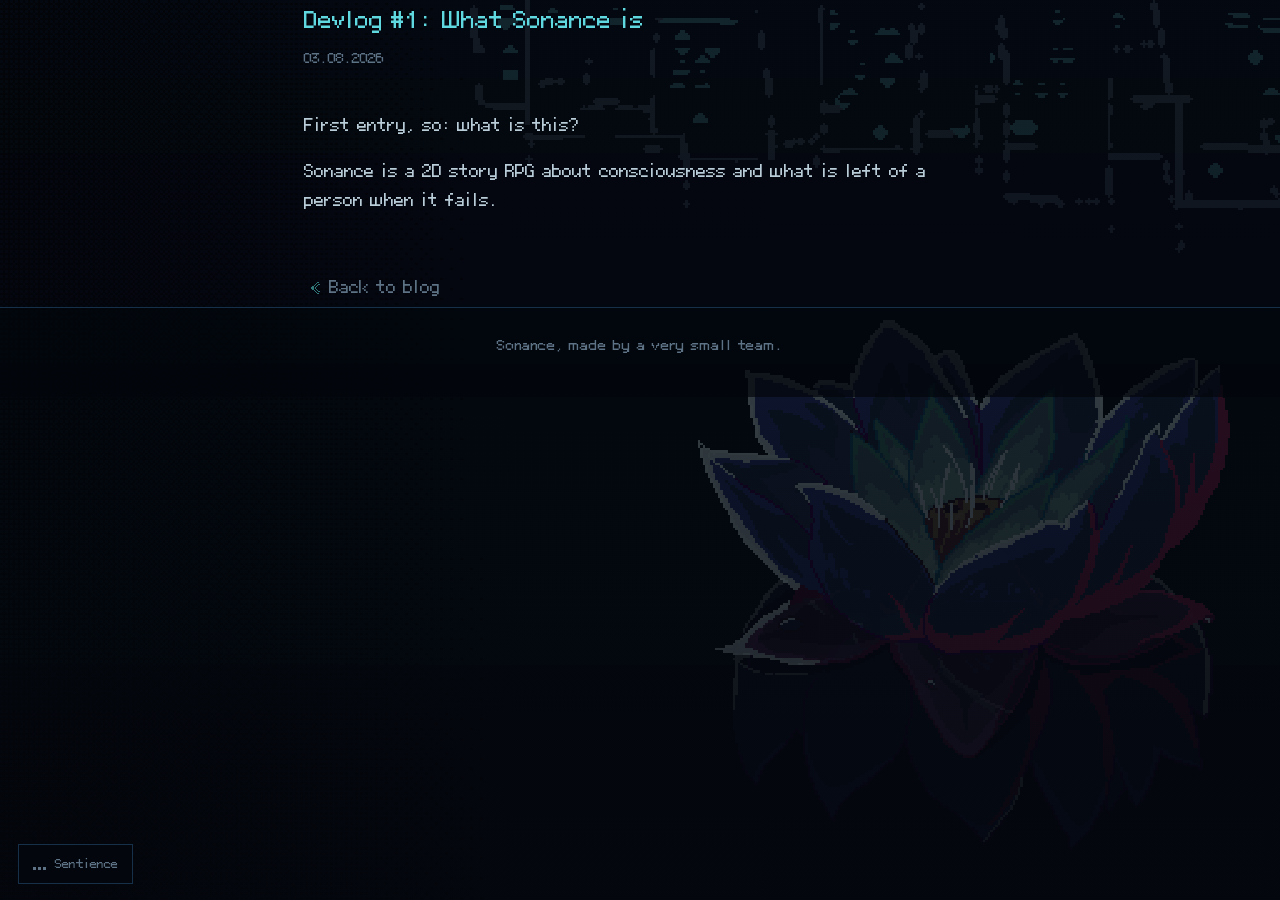
==== posts/first-devlog.html @ a4e60236 "aware" ====
<!doctype html>
<html lang="en">
<head>
<meta charset="utf-8">
<meta name="viewport" content="width=device-width, initial-scale=1">
<title>Devlog #1: What Sonance is</title>
<meta name="description" content="A short introduction to Sonance and what we are building.">
<link rel="icon" href="../assets/icon.png">
<link rel="stylesheet" href="../style.css">
</head>
<body>

<div class="lotus-reflection"></div>
<div class="lotus"></div>


<div id="page" class="visible">
  <main class="wrap">
    <article>
      <h1>Devlog #1: What Sonance is</h1>
      <p class="meta">03.08.2026</p>

      <p>First entry, so: what is this?</p>

      <p>Sonance is a 2D story RPG about consciousness and what is left of a person when it fails.</p>

      <a class="back" href="../blog.html">Back to blog</a>
    </article>
  </main>

  <footer>
    <div class="wrap">Sonance, made by a very small team.</div>
  </footer>
</div>


<button class="player" id="play" type="button" aria-pressed="false">
  <span class="bars"><span></span><span></span><span></span></span>
  Sentience
</button>
<audio id="track" src="../assets/music/sentience.mp3" loop preload="none"></audio>

<script src="../site.js"></script>
</body>
</html>
---- style.css ----
@font-face{font-family:Boutique;src:url(assets/fonts/BoutiqueBitmap9x9_1.9.ttf) format("truetype");font-weight:400;font-display:block}@font-face{font-family:Boutique;src:url(assets/fonts/BoutiqueBitmap9x9_Bold_1.9.ttf) format("truetype");font-weight:700;font-display:block}@font-face{font-family:Abaddon;src:url(assets/fonts/Abaddon-Bold.ttf) format("truetype");font-weight:700;font-display:block}@font-face{font-family:Fracture;src:url(assets/fonts/boldspixels.ttf) format("truetype");font-display:block}:root{--bg: #04070d;--panel: #080d16;--line: #16304a;--cyan: #5fd8e0;--cyan-dim: #2f7f8a;--text: #b9cdd8;--text-dim: #5d7385}*{box-sizing:border-box}html,body{margin:0;padding:0;overflow-x:hidden}body{background:var(--bg);color:var(--text);font-family:Boutique,ui-monospace,monospace;font-size:17px;line-height:1.7;-webkit-font-smoothing:none;image-rendering:pixelated;cursor:url(assets/cursor.png) 4 2,auto}a,button,.choices button{cursor:url(assets/cursor.png) 4 2,pointer}body:before{content:"";position:fixed;inset:0;z-index:-2;background:url(assets/mainmenu_bg.png) center / cover no-repeat;opacity:.5}.lotus,.lotus-reflection{position:fixed;inset:0;z-index:-2;background-position:center;background-size:cover;background-repeat:no-repeat;pointer-events:none}.lotus{background-image:url(assets/mainmenu_lotus.png);opacity:.5;animation:sway 7s ease-in-out infinite alternate}.lotus-reflection{background-image:url(assets/mainmenu_lotus_reflection.png);opacity:.22;animation:sway-reflection 7s ease-in-out infinite alternate}@keyframes sway{0%{transform:translate(-7px,1px) rotate(-.25deg)}to{transform:translate(7px,-1px) rotate(.25deg)}}@keyframes sway-reflection{0%{transform:translate(-10px,-1px) rotate(.3deg) scaleY(1.01)}to{transform:translate(10px,1px) rotate(-.3deg) scaleY(.99)}}body:after{content:"";position:fixed;inset:0;z-index:-1;background:linear-gradient(#04070d59,#04070dd1)}a{color:var(--cyan);text-decoration:none}#intro{position:fixed;inset:0;z-index:50;background:#000;display:flex;align-items:flex-end;justify-content:center;padding:0 4vw 4vh}#intro.done{opacity:0;pointer-events:none;transition:opacity .9s ease}.dbox{position:relative;width:100%;max-width:680px;min-height:172px;display:flex;flex-direction:column;align-items:center;justify-content:center;padding:34px 12% 30px;background:url(assets/dialogueboxsprt.png) center / 100% 100% no-repeat}.dname{font-family:Boutique,monospace;font-size:clamp(14px,2.4vw,18px);color:var(--cyan);margin:0 0 6px;text-align:center}.dtext{font-family:Boutique,monospace;font-size:clamp(14px,2.5vw,18px);line-height:1.6;margin:0;color:#e7f4f8;text-align:center}.dtext.hidden{display:none}.ch{visibility:hidden}.ch.on{visibility:visible}.word{display:inline-block;white-space:pre}.shake{display:inline-block;animation:shake 90ms steps(2) infinite}@keyframes shake{0%{transform:translate(0)}50%{transform:translate(1px,-1px)}to{transform:translate(-1px,1px)}}.darrow{position:absolute;right:6%;bottom:7%;width:22px;opacity:0}.darrow.show{opacity:1;animation:bob .9s ease-in-out infinite}@keyframes bob{50%{transform:translateY(4px)}}.choices{list-style:none;margin:0;padding:0;opacity:0;pointer-events:none;transition:opacity .3s ease}.choices.show{opacity:1;animation:arm 0ms linear .35s forwards}@keyframes arm{to{pointer-events:auto}}.choices li{margin:0 0 7px;text-align:center}.choices button{display:inline-flex;align-items:center;gap:8px;background:none;border:0;padding:3px 0 3px 30px;position:relative;color:#e7f4f8;opacity:.45;font-family:Boutique,monospace;font-size:clamp(14px,2.5vw,18px);cursor:pointer;transition:opacity .12s ease,transform .12s cubic-bezier(.34,1.56,.64,1)}.choices button:before{content:"";position:absolute;left:0;top:50%;width:22px;height:16px;margin-top:-8px;background:url(assets/dialoguearrow.png) left center / contain no-repeat;opacity:0}.choices button:hover,.choices button:focus-visible{opacity:1;transform:scale(1.01);outline:0}.choices button:hover:before,.choices button:focus-visible:before{opacity:1}.skip{position:fixed;right:20px;bottom:16px;background:none;border:0;color:#33454f;font:inherit;font-size:14px;cursor:pointer}.skip:hover{color:var(--cyan-dim)}#page{opacity:0}#page.visible{opacity:1;transition:opacity 1.1s ease}.wrap{position:relative;z-index:1;max-width:720px;margin:0 auto;padding:0 24px}.hero{position:relative;min-height:66vh;display:flex;flex-direction:column;align-items:center;justify-content:flex-start;text-align:center;padding:12vh 0 8vh;border-bottom:1px solid var(--line);overflow:hidden}.torch{position:absolute;inset:0;pointer-events:none;z-index:3;background:radial-gradient(circle 210px at var(--mx, 50%) var(--my, 26%),rgba(4,7,13,0) 0%,rgba(4,7,13,.3) 45%,rgba(4,7,13,.62) 72%,rgba(4,7,13,.75) 100%);transition:background 90ms linear}.hero .logo-wrap,.hero .tagline,.hero .links{position:relative;z-index:4}.hidden-note{position:absolute;z-index:2;color:var(--cyan-dim);font-size:13px;letter-spacing:1px;max-width:220px;opacity:0;transition:opacity .26s ease}.hidden-note.lit{opacity:.72}.logo-wrap{position:relative;width:680px;max-width:92vw;animation:float 3.6s ease-in-out infinite}.logo-wrap img{position:relative;z-index:1;width:100%;height:auto;display:block}#logo-particles{position:absolute;left:0;right:0;top:50%;height:200px;margin-top:-100px;width:100%;pointer-events:none}@keyframes float{0%,to{transform:translateY(-4px)}50%{transform:translateY(4px)}}.tagline{margin:20px 0 34px;color:var(--text-dim);font-size:15px;letter-spacing:1px}.links{display:flex;flex-wrap:wrap;gap:10px;justify-content:center;margin-top:34px}.links a{border:1px solid var(--line);padding:9px 20px;color:var(--text);background:#04070d99}.links a:hover{border-color:var(--cyan);color:var(--cyan)}section{padding:60px 0}h2{font-weight:400;font-size:15px;letter-spacing:3px;text-transform:uppercase;text-align:center;color:var(--cyan-dim);margin:0 0 30px;padding-bottom:24px;background:url(assets/separator.png) bottom center / 200px auto no-repeat}.about p{margin:0 0 16px}.rot{position:relative;color:var(--text);transition:color 0ms linear .3s}.rot:after{content:attr(data-rot);position:absolute;left:-4px;top:-2px;padding:2px 4px;white-space:nowrap;font-family:Fracture,Boutique,monospace;color:var(--cyan);background:#04070d;opacity:0;pointer-events:none;transition:opacity .42s ease .16s}.rot:hover{color:transparent;transition:color 0ms linear .16s}.rot:hover:after{opacity:1;animation:glitch .22s steps(2) 2 .16s}@keyframes glitch{0%{transform:translate(0)}50%{transform:translate(-1px,1px)}to{transform:translate(1px)}}.posts{list-style:none;margin:0;padding:0}.posts li{border-bottom:1px solid var(--line)}.posts a{display:flex;justify-content:space-between;gap:20px;padding:15px 4px;color:var(--text)}.posts a:hover{color:var(--cyan);background:var(--panel)}.posts time{color:var(--text-dim);font-size:14px;white-space:nowrap}.more{display:inline-block;margin-top:18px;color:var(--text-dim);font-size:14px}.more:hover{color:var(--cyan)}.player{position:fixed;left:18px;bottom:16px;z-index:10;display:flex;align-items:center;gap:9px;padding:8px 14px;border:1px solid var(--line);background:#04070ddb;color:var(--text-dim);font:inherit;font-size:13px;cursor:pointer}.player:hover,.player.on{border-color:var(--cyan-dim);color:var(--cyan)}.bars{display:flex;align-items:flex-end;gap:2px;height:12px}.bars span{width:3px;height:3px;background:currentColor}.bars.on span{animation:eq .9s ease-in-out infinite}.bars.on span:nth-child(2){animation-delay:.15s}.bars.on span:nth-child(3){animation-delay:.3s}@keyframes eq{0%,to{height:3px}50%{height:12px}}@media (max-width: 600px){.player{left:12px;bottom:12px;padding:7px 11px}}footer{position:relative;z-index:1;border-top:1px solid var(--line);padding:26px 0 40px;color:var(--text-dim);font-size:14px;text-align:center;background:#04070db8}article h1{font-size:24px;font-weight:400;color:var(--cyan);margin:0 0 6px}article .meta{color:var(--text-dim);font-size:14px;margin:0 0 40px}article p{margin:0 0 18px}article img{max-width:100%;height:auto;border:1px solid var(--line)}.back{display:inline-flex;align-items:center;gap:9px;margin:40px 0 0;color:var(--text-dim)}.back:before{content:"";width:16px;height:16px;background:url(assets/select2.png) center / contain no-repeat;opacity:.5;transition:transform .14s ease,opacity .14s ease}.back:hover{color:var(--cyan)}.back:hover:before{opacity:1;transform:translate(-3px)}@media (hover: none){.torch{background:radial-gradient(circle 240px at 50% 26%,#04070d00,#04070d4d 55%,#04070db3)}.hidden-note{display:none}}@media (max-width: 600px){body{font-size:15px}.logo-wrap{max-width:84vw}section{padding:44px 0}}
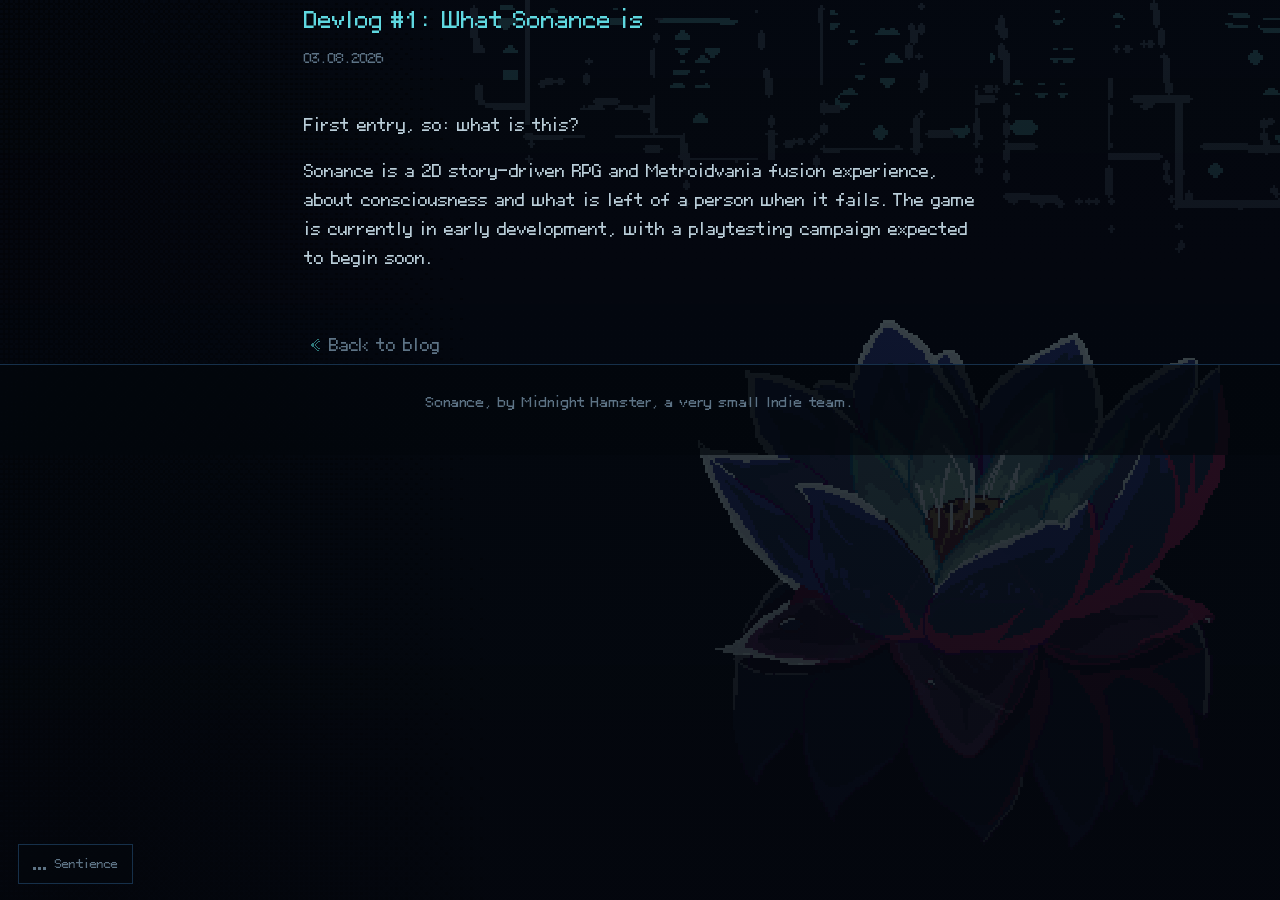
==== commit 8befcfbd: "Minor text adjustements" ====
--- a/posts/first-devlog.html
+++ b/posts/first-devlog.html
@@ -22,14 +22,14 @@
 
       <p>First entry, so: what is this?</p>
 
-      <p>Sonance is a 2D story RPG about consciousness and what is left of a person when it fails.</p>
+      <p>Sonance is a 2D story-driven RPG and Metroidvania fusion experience, about consciousness and what is left of a person when it fails. The game is currently in early development, with a playtesting campaign expected to begin soon.</p>
 
       <a class="back" href="../blog.html">Back to blog</a>
     </article>
   </main>
 
   <footer>
-    <div class="wrap">Sonance, made by a very small team.</div>
+    <div class="wrap">Sonance, by Midnight Hamster, a very small Indie team.</div>
   </footer>
 </div>
 
